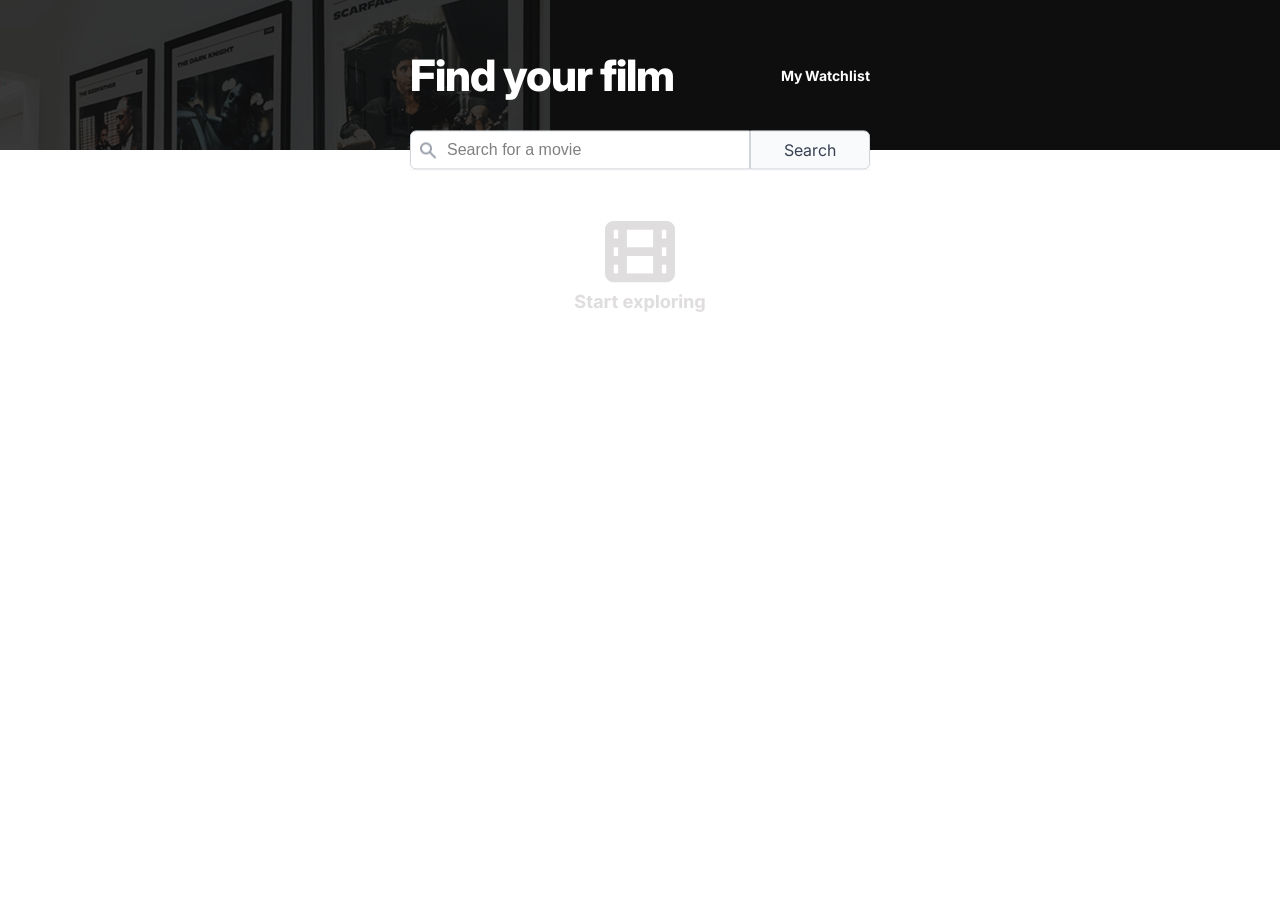
==== index.html @ ade6f453 "v1" ====
<!DOCTYPE html>
<html lang="en">
<head>
    <meta charset="UTF-8">
    <meta name="viewport" content="width=device-width, initial-scale=1.0">
    <title>Sample Page</title>
    <link rel="stylesheet" href="index.css">
    <link rel="preconnect" href="https://fonts.googleapis.com">
    <link rel="preconnect" href="https://fonts.gstatic.com" crossorigin>
    <link href="https://fonts.googleapis.com/css2?family=Inter:ital,opsz,wght@0,14..32,100..900;1,14..32,100..900&display=swap" rel="stylesheet">
</head> 

<body>
    
    <header>
        <div class="container">
        <div class="header-title">
            <h1>Find your film</h1>
            <a href="watchlist.html" class="watch-link">My Watchlist</a>
        </div>
        </div>
    </header>
    <main>
        <section class="search-section">
            <div class="container">
            <div class="search-bar">
                <form class="search-form">
                    <div class="input-container">
                    <img src="search_2.png" class="search-icon" />
                    <input type="text" placeholder="Search for a movie"/>
                    </div>
                    <button id="search-btn" type="submit">Search</button>
                </form>
            </div>
            </div>
        </section>

        <section>
            <div class="container">
            <div class="results-container">
                <div class="message-container">
                <img class="temp-img" src="no-data-initial.png" alt="no movies search yet" />
                </div>
            </div>
            </div>
        </section>
    </main>
    <script type="module" src="search-page.js"></script>
</body>

<!---
    improvements:
    - read more for long plots
    - adjust to smaller screens & bigger screens
    - improve styling of the page
-->
</html>
---- index.css ----
* {
    box-sizing: border-box;
    margin: 0;
}

html {

}

body {
    margin: 0;
    background-color: white;
    color: #333;
    font-family: "Inter", sans-serif;

}

main{

}
h1, h2, h3 {
    margin: 0;
}
button {
    cursor: pointer;
    font-family: inherit;
}

.container{
    margin: 0;
    padding: 0 2em;
}

header {
    background-image: url(header.png);
    background-repeat: no-repeat;
    margin: 0;
    padding: 0;
    position: sticky;
    object-fit: contain;
    width: 100%;
    min-height:150px;
    max-height: 208px;
    display: flex;
    flex-direction: column;
    background-color: #0E0E0E;
    justify-content: space-evenly;
    align-items: center;
}

.header-title {
    width: 460px;
    display: flex;
    align-items: center;
    justify-content: space-between;
    
}

h1 {
    color: white;
    font-weight: 800;
    font-size: 2.7rem;
    letter-spacing: -1px;
}

.watch-link{
    color: white;
    /*background-color: transparent;*/
    text-decoration: none;
    font-weight: bold;
    font-size: 0.875rem;
}

.search-section{
    display: flex;
    flex-direction: column;
    justify-content: center;
    align-items: center;
}
div.search-bar {
    position: relative;
    transform: translateY(-50%);
    box-shadow: 0 1px 2px 0 #0000000D;
    
}

.search-form{
    display: flex;
    flex-direction: row;
}
.input-container{
    display: relative;
}


div.search-bar input,
div.search-bar button {    
    border: 1px solid #D1D5DB; 
} 


div.search-bar input {
    font-size: 1rem; 
    padding: .6em 2.25em;  
    width: 340px;
    border-top-left-radius: 6px;
    border-bottom-left-radius: 6px;
    

}

.search-icon {
  width: 16px;
  height: 16px;
  position: absolute;
  top: 50%;
  transform: translateY(-50%);  
  margin-left: 10px; 
  
}
div.search-bar input::placeholder {
    font-size: 1rem;
    color: gray;
    
}

div.search-bar button {
 font-size: 1rem; 
 padding: .5em 1.25em;  
 border-top-right-radius: 6px;
 border-bottom-right-radius: 6px;
 width: 120px;
 color: #374151;
 background-color: #F9FAFB;

}

.message-container {
    display: flex;
    justify-content: center;
    flex-direction: column;
    padding: 2em;
}

.temp-img {
    margin: 0 auto;
    display: block;
    
}

.no-results {
    font-size: 18px;
    color: #DFDDDD;
    text-align: center;
    padding-right: 3em;
    padding-left: 3em; 

}

.results-container{    
    margin: 0 auto;
    width: 100%;
   
}

.movie-card {
    display: flex;
    flex-direction: row;
    gap: 20px;
    margin: 10px 0;
}

.movie-card img {
    width: 97px;
}

.movie-info {
    display: flex;
    flex-direction: column;
    justify-content: space-between;
    padding: 1em 0;
}

.movie-title {
    font-size: 18px;
    font-weight: 500;
}

.movie-title span {
    font-size: 12px;

}

.movie-title span::before {
    content: url(Icon.png);
    margin-left: 8px;
    margin-right: 3px;
}

.movie-data {
    font-size: 12px;
    display: flex;
    flex-direction: row;
    justify-content: space-between;
    align-items: center;
    width: 90%;
    
}

.movie-data p {
    font-size: 12px;
}

.movie-data button{
    background: none;
    color: inherit; /* Inherit text color from parent */
    padding: 0;
    font-family: "Inter", sans-serif;
    cursor: pointer; /* Change cursor on hover */
    font-size: 12px;
    display: flex;
    align-items: center;  
    border: none;
}





.movie-description{
    font-size: 14px;
    color: #6B7280;
}

.movie-separator{
    border: 1.5px solid #E5E7EB;
}


.remove-from-watchlist-btn::before,
.add-to-watchlist-btn::before {
    content:""; 
    display: inline-block;    
    background-size: contain;
    margin-right: 5px;
    width: 16px;
    height: 16px;
}

.remove-from-watchlist-btn::before{
    background-image: url(minus_2.png);
}

.add-to-watchlist-btn::before {
    background-image: url(plus_2.png);  
   
     
 }

@media (max-width: 500px) {
    header .container{
        width: 100%;
    }

    .header-title {
        width: 100%;
        padding: 0 1em;
    }
    h1 {
        font-size: 1.5rem;
    }
    .watch-link {
        font-size: 0.75rem;
    }
    .search-section {
        padding: 0 1em;
    }
    div.search-bar input {
        width: 100%;
    }
}
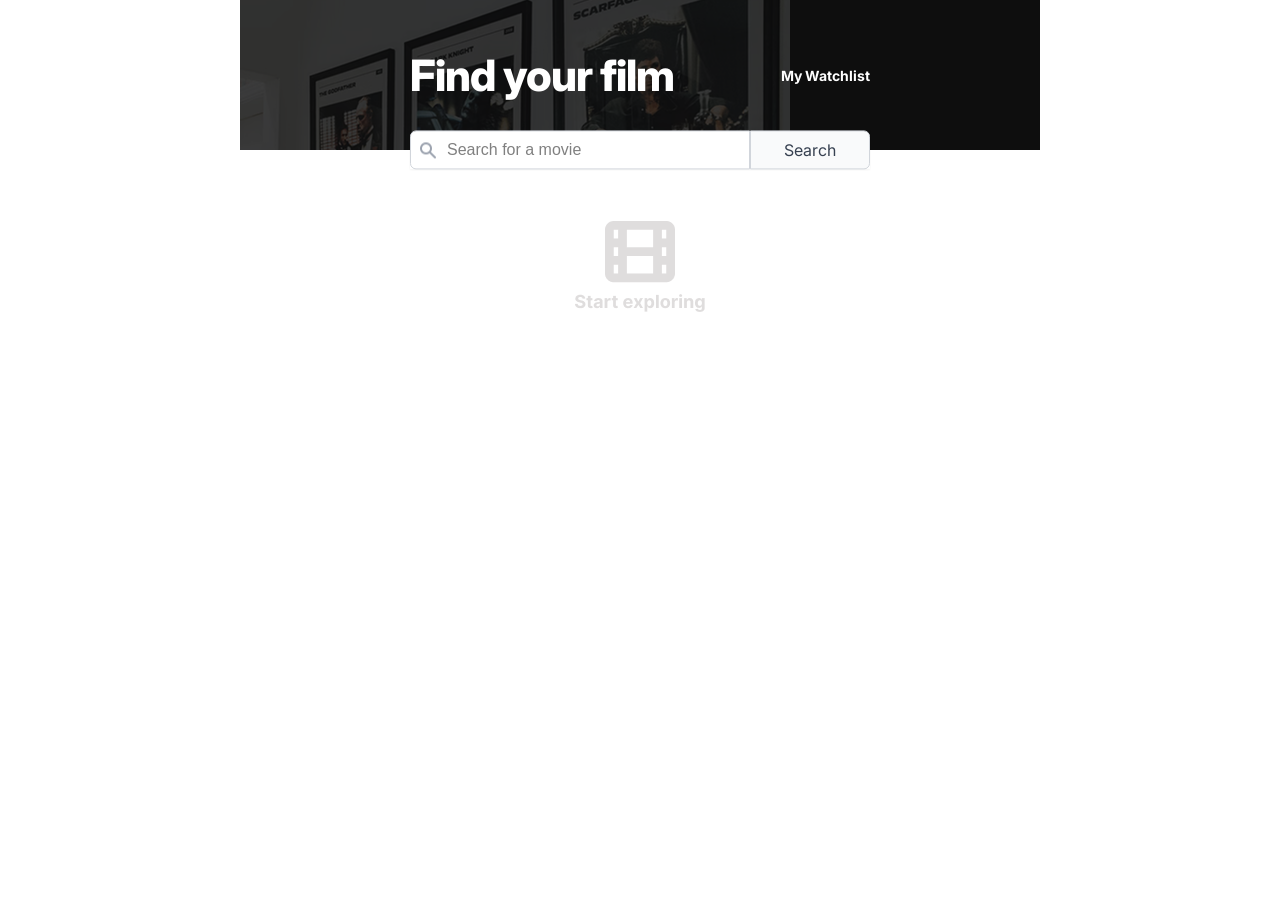
==== commit 5aeb2abf: "restructured project, removed unnecessary files" ====
--- a/index.html
+++ b/index.html
@@ -4,7 +4,7 @@
     <meta charset="UTF-8">
     <meta name="viewport" content="width=device-width, initial-scale=1.0">
     <title>Sample Page</title>
-    <link rel="stylesheet" href="index.css">
+    <link rel="stylesheet" href="styles/index.css">
     <link rel="preconnect" href="https://fonts.googleapis.com">
     <link rel="preconnect" href="https://fonts.gstatic.com" crossorigin>
     <link href="https://fonts.googleapis.com/css2?family=Inter:ital,opsz,wght@0,14..32,100..900;1,14..32,100..900&display=swap" rel="stylesheet">
@@ -26,7 +26,7 @@
             <div class="search-bar">
                 <form class="search-form">
                     <div class="input-container">
-                    <img src="search_2.png" class="search-icon" />
+                    <img src="assets/search_2.png" class="search-icon" />
                     <input type="text" placeholder="Search for a movie"/>
                     </div>
                     <button id="search-btn" type="submit">Search</button>
@@ -39,13 +39,13 @@
             <div class="container">
             <div class="results-container">
                 <div class="message-container">
-                <img class="temp-img" src="no-data-initial.png" alt="no movies search yet" />
+                <img class="temp-img" src="assets/no-data-initial.png" alt="no movies search yet" />
                 </div>
             </div>
             </div>
         </section>
     </main>
-    <script type="module" src="search-page.js"></script>
+    <script type="module" src="src/search-page.js"></script>
 </body>
 
 <!---
--- a/styles/index.css
+++ b/styles/index.css
@@ -0,0 +1,284 @@
+* {
+    box-sizing: border-box;
+    margin: 0;
+}
+
+html {
+
+}
+
+body {
+    margin: 0 auto;
+    background-color: white;
+    color: #333;
+    font-family: "Inter", sans-serif;
+    width: 90%;
+    max-width: 800px;
+
+}
+
+main{
+
+}
+h1, h2, h3 {
+    margin: 0;
+}
+button {
+    cursor: pointer;
+    font-family: inherit;
+}
+
+.container{
+    margin: 0;
+    padding: 0 2em;
+}
+
+header {
+    background-image: url(../assets/header.png);
+    background-repeat: no-repeat;
+    margin: 0;
+    padding: 0;
+    position: sticky;
+    object-fit: contain;
+    width: 100%;
+    min-height:150px;
+    max-height: 208px;
+    display: flex;
+    flex-direction: column;
+    background-color: #0E0E0E;
+    justify-content: space-evenly;
+    align-items: center;
+}
+
+.header-title {
+    width: 460px;
+    display: flex;
+    align-items: center;
+    justify-content: space-between;
+    
+}
+
+h1 {
+    color: white;
+    font-weight: 800;
+    font-size: 2.7rem;
+    letter-spacing: -1px;
+}
+
+.watch-link{
+    color: white;
+    /*background-color: transparent;*/
+    text-decoration: none;
+    font-weight: bold;
+    font-size: 0.875rem;
+}
+
+.search-section{
+    display: flex;
+    flex-direction: column;
+    justify-content: center;
+    align-items: center;
+}
+div.search-bar {
+    position: relative;
+    transform: translateY(-50%);
+    box-shadow: 0 1px 2px 0 #0000000D;
+    
+}
+
+.search-form{
+    display: flex;
+    flex-direction: row;
+}
+.input-container{
+    display: relative;
+}
+
+
+div.search-bar input,
+div.search-bar button {    
+    border: 1px solid #D1D5DB; 
+} 
+
+
+div.search-bar input {
+    font-size: 1rem; 
+    padding: .6em 2.25em;  
+    width: 340px;
+    border-top-left-radius: 6px;
+    border-bottom-left-radius: 6px;
+    
+
+}
+
+.search-icon {
+  width: 16px;
+  height: 16px;
+  position: absolute;
+  top: 50%;
+  transform: translateY(-50%);  
+  margin-left: 10px; 
+  
+}
+div.search-bar input::placeholder {
+    font-size: 1rem;
+    color: gray;
+    
+}
+
+div.search-bar button {
+ font-size: 1rem; 
+ padding: .5em 1.25em;  
+ border-top-right-radius: 6px;
+ border-bottom-right-radius: 6px;
+ width: 120px;
+ color: #374151;
+ background-color: #F9FAFB;
+
+}
+
+.message-container {
+    display: flex;
+    justify-content: center;
+    flex-direction: column;
+    padding: 2em;
+}
+
+.temp-img {
+    margin: 0 auto;
+    display: block;
+    
+}
+
+.no-results {
+    font-size: 18px;
+    color: #DFDDDD;
+    text-align: center;
+    padding-right: 3em;
+    padding-left: 3em; 
+
+}
+
+.results-container{    
+    margin: 0 auto;
+    width: 100%;
+   
+}
+
+.movie-card {
+    display: flex;
+    flex-direction: row;
+    gap: 20px;
+    margin: 10px 0;
+}
+
+.movie-card img {
+    width: 97px;
+    border-radius: 15px;
+}
+
+.movie-info {
+    display: flex;
+    flex-direction: column;
+    justify-content: space-between;
+    padding: 1em 0;
+}
+
+.movie-title {
+    font-size: 18px;
+    font-weight: 500;
+}
+
+.movie-title span {
+    font-size: 12px;
+
+}
+
+.movie-title span::before {
+    content: url(../assets/Icon.png);
+    margin-left: 8px;
+    margin-right: 3px;
+}
+
+.movie-data {
+    font-size: 12px;
+    display: flex;
+    flex-direction: row;
+    justify-content: space-between;
+    align-items: center;
+    width: 90%;
+    
+}
+
+.movie-data p {
+    font-size: 12px;
+}
+
+.movie-data button{
+    background: none;
+    color: inherit; /* Inherit text color from parent */
+    padding: 0;
+    font-family: "Inter", sans-serif;
+    cursor: pointer; /* Change cursor on hover */
+    font-size: 12px;
+    display: flex;
+    align-items: center;  
+    border: none;
+}
+
+
+
+
+
+.movie-description{
+    font-size: 14px;
+    color: #6B7280;
+}
+
+.movie-separator{
+    border: 1.5px solid #E5E7EB;
+}
+
+
+.remove-from-watchlist-btn::before,
+.add-to-watchlist-btn::before {
+    content:""; 
+    display: inline-block;    
+    background-size: contain;
+    margin-right: 5px;
+    width: 16px;
+    height: 16px;
+}
+
+.remove-from-watchlist-btn::before{
+    background-image: url(../assets/minus_2.png);
+}
+
+.add-to-watchlist-btn::before {
+    background-image: url(../assets/plus_2.png);
+   
+     
+ }
+
+@media (max-width: 500px) {
+    header .container{
+        width: 100%;
+    }
+
+    .header-title {
+        width: 100%;
+        padding: 0 1em;
+    }
+    h1 {
+        font-size: 1.5rem;
+    }
+    .watch-link {
+        font-size: 0.75rem;
+    }
+    .search-section {
+        padding: 0 1em;
+    }
+    div.search-bar input {
+        width: 100%;
+    }
+}
